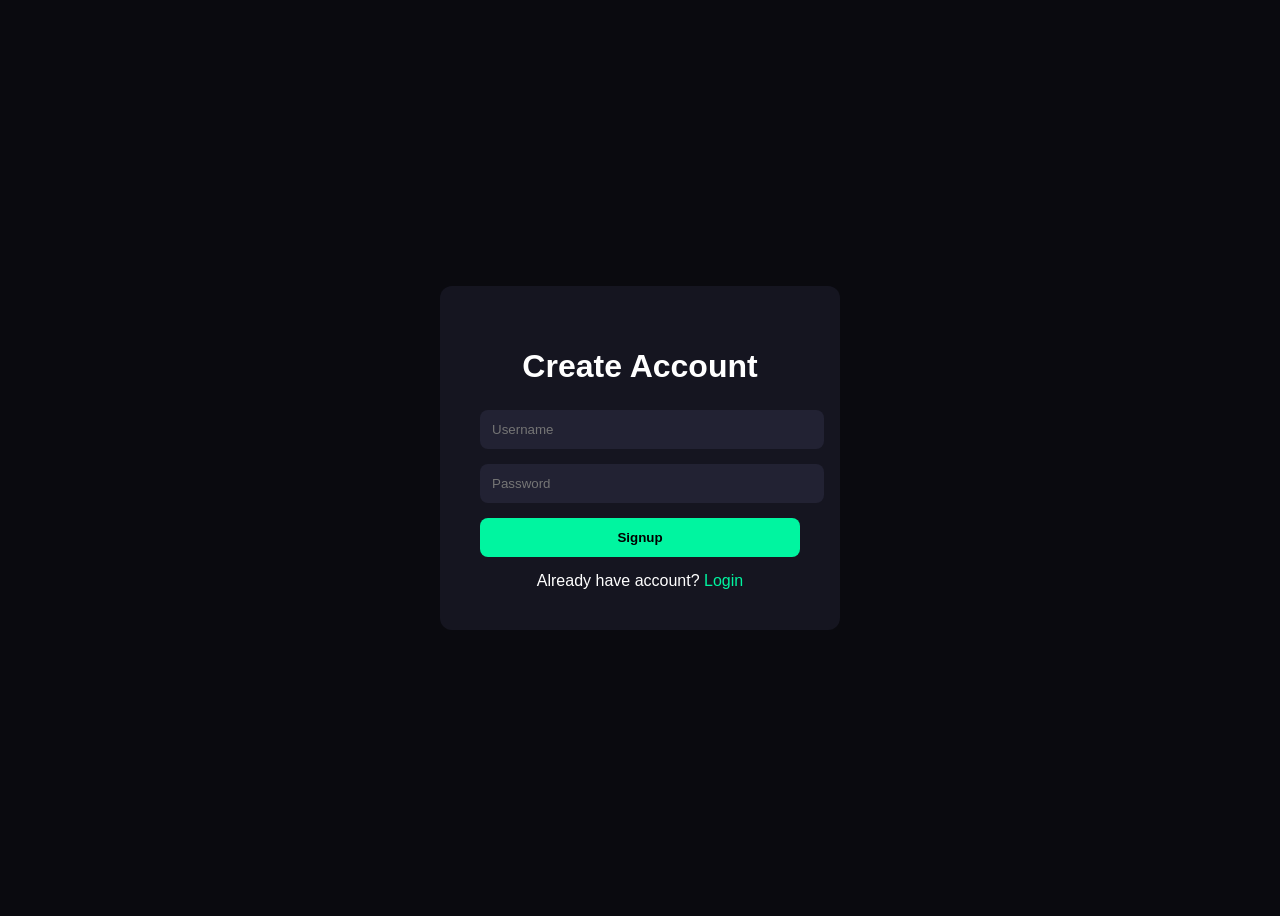
==== signup.html @ 6b546969 "Add files via upload" ====
<!DOCTYPE html>
<html lang="en">

<head>

  <meta charset="UTF-8">

  <meta name="viewport" content="width=device-width, initial-scale=1.0">

  <title>Signup</title>

  <style>

    body {
      background: #0a0a0f;
      color: white;
      font-family: Arial;
      display: flex;
      justify-content: center;
      align-items: center;
      height: 100vh;
    }

    .box {
      background: #151520;
      padding: 40px;
      border-radius: 12px;
      width: 320px;
    }

    h1 {
      margin-bottom: 25px;
      text-align: center;
    }

    input {
      width: 100%;
      padding: 12px;
      margin-bottom: 15px;
      border: none;
      border-radius: 8px;
      background: #222233;
      color: white;
    }

    button {
      width: 100%;
      padding: 12px;
      border: none;
      border-radius: 8px;
      background: #00f5a0;
      font-weight: bold;
      cursor: pointer;
    }

    a {
      color: #00f5a0;
      text-decoration: none;
    }

    .bottom {
      margin-top: 15px;
      text-align: center;
    }

  </style>

</head>

<body>

  <div class="box">

    <h1>Create Account</h1>

    <input type="text" id="username" placeholder="Username">

    <input type="password" id="password" placeholder="Password">

    <button onclick="signup()">Signup</button>

    <div class="bottom">
      Already have account?
      <a href="/login">Login</a>
    </div>

  </div>

  <script>

    async function signup() {

      const username =
        document.getElementById('username').value;

      const password =
        document.getElementById('password').value;

      const response = await fetch('/signup', {

        method: 'POST',

        headers: {
          'Content-Type': 'application/json'
        },

        body: JSON.stringify({
          username,
          password
        })

      });

      const data = await response.json();

      alert(data.message);

      if (data.success) {
        window.location.href = '/login';
      }

    }

  </script>

</body>

</html>
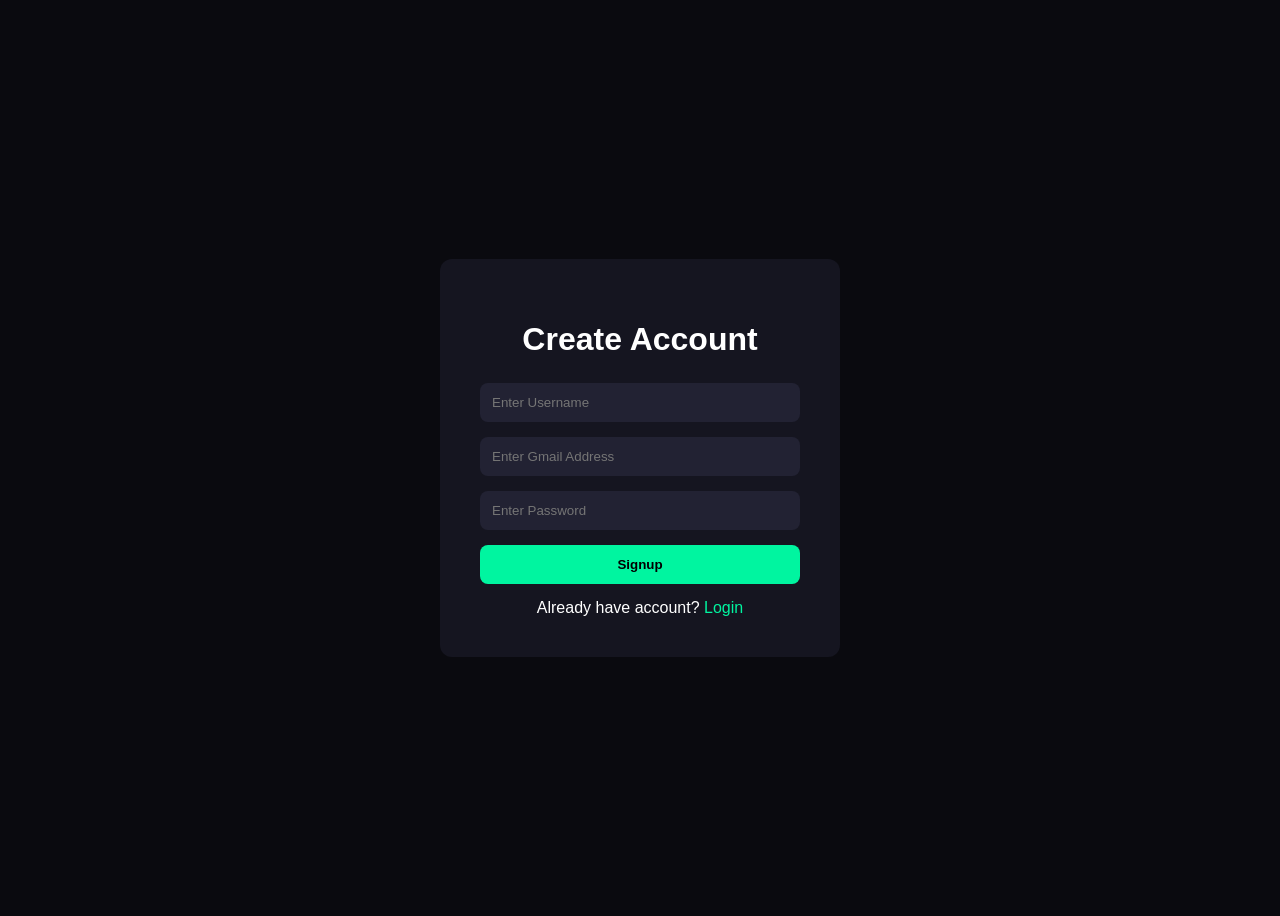
==== commit 959464fb: "Update signup.html" ====
--- a/signup.html
+++ b/signup.html
@@ -41,6 +41,7 @@
       border-radius: 8px;
       background: #222233;
       color: white;
+      box-sizing: border-box;
     }
 
     button {
@@ -51,6 +52,10 @@
       background: #00f5a0;
       font-weight: bold;
       cursor: pointer;
+    }
+
+    button:hover {
+      opacity: 0.9;
     }
 
     a {
@@ -73,9 +78,28 @@
 
     <h1>Create Account</h1>
 
-    <input type="text" id="username" placeholder="Username">
+    <input
+      type="text"
+      id="username"
+      placeholder="Enter Username"
+      minlength="3"
+      required
+    >
 
-    <input type="password" id="password" placeholder="Password">
+    <input
+      type="email"
+      id="email"
+      placeholder="Enter Gmail Address"
+      required
+    >
+
+    <input
+      type="password"
+      id="password"
+      placeholder="Enter Password"
+      minlength="6"
+      required
+    >
 
     <button onclick="signup()">Signup</button>
 
@@ -91,10 +115,31 @@
     async function signup() {
 
       const username =
-        document.getElementById('username').value;
+        document.getElementById('username').value.trim();
+
+      const email =
+        document.getElementById('email').value.trim();
 
       const password =
-        document.getElementById('password').value;
+        document.getElementById('password').value.trim();
+
+      if (username.length < 3) {
+        alert("Username must be at least 3 characters");
+        return;
+      }
+
+      const gmailPattern =
+        /^[a-zA-Z0-9._%+-]+@gmail\.com$/;
+
+      if (!gmailPattern.test(email)) {
+        alert("Please enter a valid Gmail address");
+        return;
+      }
+
+      if (password.length < 6) {
+        alert("Password must be at least 6 characters");
+        return;
+      }
 
       const response = await fetch('/signup', {
 
@@ -106,6 +151,7 @@
 
         body: JSON.stringify({
           username,
+          email,
           password
         })
 
@@ -125,4 +171,4 @@
 
 </body>
 
-</html>+</html>
